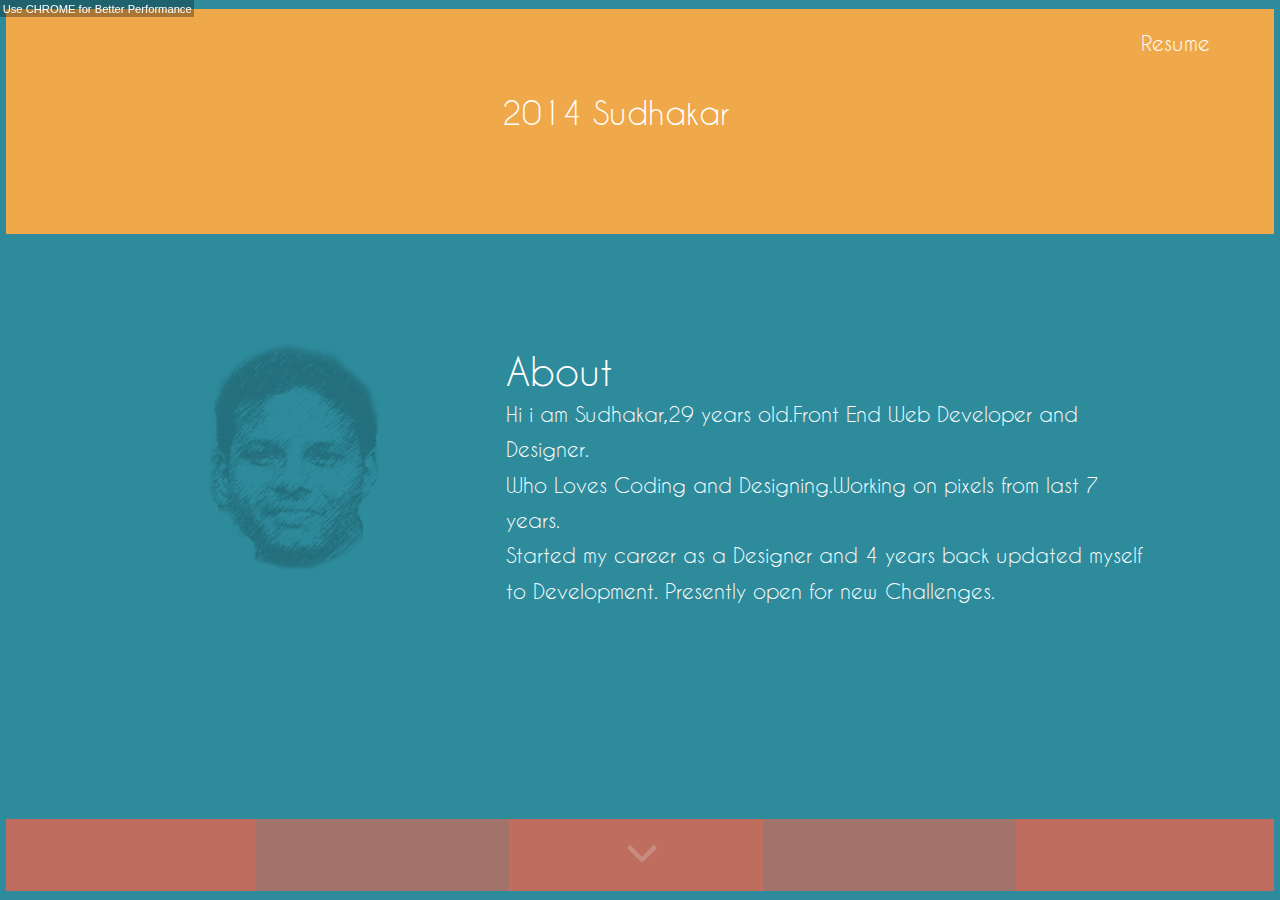
==== index.html @ eedc4e1b "personal site" ====
<!DOCTYPE HTML>
<html lang="en-US">
<head>
	<meta name="keywords" content="Sudhakar Hyderabad Front End Developer | Designer,Narasimha Sudhakar web developer,UI Designer,design,web, branding, corporate design, print">
	<meta name="viewport" content="width=device-width, initial-scale=1.0">
	<title>Sudhakar | Front End Developer | Designer</title>
	<link rel="shortcut icon" href="images/favicon.ico">
	<link rel="stylesheet" href="css/style.css" />
<!--[if lt IE 8]><link rel="stylesheet" href="css/ie-8.css" /> <![endif]-->
<!--[if IE 8]><link rel="stylesheet" href="css/ie-8.css" /> <![endif]-->

	<style type="text/css">
		
		
	</style>
</head>
<body>
	<div class="brw-msg"><p>Use CHROME for Better Performance</p></div>
	<div class="ie-msg"><p>Please kill ie-8 and less than that...</p></div>
	<div id="main" class="main">
		<header class="header" id="header">
				<div class="center-wrapper">
					
					 
					 <div class="header-main">
						<h1 class="slide-out"> 2014 Sudhakar 
							
						</h1>
						<h1 class="slide-in">
						narasimhaSudhakar.s@gmail.com <h1>
						
						<h3 class="phone">
						91+ 7799633265
					</h3>
					 </div>	
					<p><a href="images/sudhakar_resume.pdf" target="_blank">Resume</a></p>
				</div>
				<!-- center-wrapper -->
		</header> 
		<!--header-->
		
		
		<header class="header-r">
					<div class="center-wrapper">
						<h1 class="mail-r">
							 narasimhaSudhakar.s@gmail.com
						</h1>
						<h3 class="phone-r">
							91+ 7799633265
						</h3>
						
					</div>
					<p><a href="images/sudhakar_resume.pdf"target="_blank">resume</a></p>
		</header>
		<!-- header for responsive -->
		<div class="home-btn"></div>
		
		<section class="about" id="about">
				<img src="images/photo.png" alt="" class="photo" />
				<h2>About</h2>
				<div class="about-details " id="about-details">
					<p>Hi i am Sudhakar,29 years old.Front End Web Developer and Designer.</p>
					<p>Who Loves Coding and Designing.Working on pixels from last 7 years.</p>
					<p>Started my career as a Designer and 4 years back updated myself to Development. Presently open for new Challenges.</p>
				</div>
				<!-- about-details -->
				
		</section>
		<!-- about -->
		
		<section class="about-r">
				<img src="images/photo.png" alt="" class="photo-r" />
				<h2>About</h2>
				<div class="about-details-r">
					<p>Hi i am Sudhakar,29 years old.Front End Web Developer and Designer.
						Who Loves Coding and Designing.Working on pixels from last 7 years.</p>
					<p>Started my career as a Designer and 4 years back updated myself to Development. Presently open for new Challenges.</p>
				</div>
				<!-- about-details for responsive-->
				
		</section>
		<!-- about for responsive-->
		
		<section id="works-gallery" class="works-gallery">
			<div class="arrow" id="arrow">
				<img src="images/down-arrow.png" alt="" />
			</div>
			
			<nav class="nav" id="nav">
				<a href="project-1" class="projects" id="project-1">
					<div class="project-details-1 project-details">
						<h3 class="project-title">Darsh Entertainment</h3>
						<h3 class="project-line"></h3>
						<h3 class="project-year">2010</h3>
						<div class="project-icon"><img src="images/Darsh_logo.png" alt="" width="120px" height="120px"/></div>
					</div>
					
					<div class="project-content-1 contents">
						<div class="wrapper">
							<h2>About</h2>
							<p>Darsh Entertainment has been in the field of entertainment from the year 2008.Experts in the field of Conference management,
							Entertainment shows,Corporate Events,Weddings etc.</p>
							<p>Single page site with parallax and with some colour full graphics and interesting theme. 
							Entire site was developed according to there requirement.i played a key role  in designing and development of this entire site </p>
							
							<div class="img-1"></div>
							<h2>Technology</h2>
							<p>We worked with Photoshop,html,css,jquery for this project,and mainly focused on multi-browser compatibility and this site will
							work good even in ie7.our group worked very closely with the client for the development of this site.
							</p>
							
							<div class="img-2"></div>
							<h2>Credits</h2>
							<p>Designed and Developed by the MediaLive Team.</p>
							<p>One of the early projects of our company.</p>
							<p>Link : http://hyderabadeventmanagement.com/</p>
							<div class="img-3"></div>
							
							<div class="nav-arrows">
								<img src="images/icon.png" alt="" class="right" />
								<img src="images/icon_l.png" alt="" class="left" />
							</div>
							<!-- nav-arrows -->
						</div>
						<!--  wrapper-->
					</div>
					<!--project-content-1  -->
				</a>
				
				<a href="project-2" class="projects" id="project-2">
					<div class="project-details-2 project-details">
						<h3 class="project-title">MediaLive Casino</h3>
						<h3 class="project-line"></h3>
						<h3 class="project-year">2010</h3>
						<div class="project-icon"><img src="images/medialive_logo.png" alt="" width="120px" height="120px"/></div>
					</div>
					
					<div class="project-content-2 contents">
						<div class="wrapper">
							<h2>About</h2>
							<p>Medialive is my old company in bangalore which got closed recently.medialive is a online casino gaming company.what ever we 
							worked is still running nicely in italy.</p>
							<p>This is Medialive's official website,which is a italy based company.</p>
							<div class="img-1"></div>
							
							<h2>Technology</h2>
							<p>Here in this project i worked on html,css,jquery and on photoshop too.mainly focused on loading time and browser issues.
							</p>
							<div class="img-2"></div>
							
							<h2>Credits</h2>
							<p>Designed and Developed by the MediaLive Team.</p>
							<p>One of the early projects of our company.</p>
							<p>Link : http://medialivecasino.com/</p>
							<div class="img-3"></div>
							
							<div class="nav-arrows">
								<img src="images/icon.png" alt="" class="right" />
								<img src="images/icon_l.png" alt="" class="left" />
								
							</div>
							<!-- nav-arrows -->
						</div>
						<!--  wrapper-->
					</div>
					<!--project-content-2  -->
				</a>
				
				<a href="project-3" class="projects" id="project-3">
					<div class="project-details-3 project-details">
						<h3 class="project-title">Bestonlinecasinos</h3>
						<h3 class="project-line"></h3>
						<h3 class="project-year">2011</h3>
						<div class="project-icon"><img src="images/casino.png" alt="" width="120px" height="120px"/></div>
					</div>
					
					<div class="project-content-3 contents">
						<div class="wrapper">
							<h2>About</h2>
							<p>Best online casinos is a site for online casino players which was a casino games based site.one of the biggest project for Medialive.
							This client needs his website to update very frequently.</p>
							<div class="img-1"></div>
							
							<h2>Technology</h2>
							<p>In this project i worked on html,css,jquery and on photoshop too.mainly focused on loading time, browser issues,and on responsive design too.
							</p>
							<div class="img-2"></div>
							
							<h2>Credits</h2>
							<p>Designed and Developed by the Medialive.</p>
							<p>One of the early projects of Medialive.</p>
							<p>Link : http://bestonlinecasinos.com/</p>
							<div class="img-3"></div>
							<div class="nav-arrows">
								<img src="images/icon.png" alt="" class="right" />
								<img src="images/icon_l.png" alt="" class="left" />
								
							</div>
							<!-- nav-arrows -->
						</div>
						<!--  wrapper-->
					</div>
					<!--project-content-3  -->
				</a>
				
				<a href="project-4" class="projects" id="project-4">
					<div class="project-details-4 project-details">
						<h3 class="project-title">3d-Elements</h3>
						<h3 class="project-line"></h3>
						<h3 class="project-year">2012</h3>
						<div class="project-icon"><img src="images/3d-elements_logo.png" alt="" width="120px" height="120px"/></div>
					</div>
					
					<div class="project-content-4 contents">
						<div class="wrapper">
							<h2>About</h2>
							<p>3D-ELEMENTS is my present company which is web-multimedia based company located in Hyderabad and Vijayawada.its a startup company with
							minimum number of employees.i am one of the senior in the company.company services involved 2d,3d games and audio video editing too.</p>
							<p>Presently i am working with this company.which provides wide range of web-multimedia solutions includes 2d,3d animations,  
							game development and audio-video editing too</p>
							<div class="img-1"></div>
							
							<h2>Technology</h2>
							<p>This project was completely done by me which includes photoshop work too.and its a responsive design.and with some nice logics.
							technologies used in this project are Photoshop, HTML, CSS, /Javascript, Jquery, Dreamweaver.
							</p>
							<div class="img-2"></div>
							
							<h2>Credits</h2>
							<p>Designed and Developed by the 3DELEMENTS.</p>
							<p>One of the early projects of 3DELEMENTS.</p>
							<p>Link : http://3d-elements.in/</p>
							<div class="img-3"></div>
							
							<div class="nav-arrows">
								<img src="images/icon.png" alt="" class="right" />
								<img src="images/icon_l.png" alt="" class="left" />
								
							</div>
							<!-- nav-arrows -->
						</div>
						<!--  wrapper-->
					</div>
					<!--project-content-4  -->
				</a>
				
				<a href="project-5" class="projects" id="project-5">
					<div class="project-details-5 project-details">
						<h3 class="project-title">Penshell Desgin</h3>
						<h3 class="project-line"></h3>
						<h3 class="project-year">2013</h3>
						<div class="project-icon"><img src="images/penshell-design_logo.png" alt="" width="120px" height="120px"/></div>
					</div>
					
					<div class="project-content-5 contents">
						<div class="wrapper">
								<h2>About</h2>
							
							<p>Penshell Design is a Architecture company which is located in Hyderabad.there services includes interior designing,architecture designing etc.</p>
							<div class="img-1"></div>
							
							<h2>Technology</h2>
							<p>We worked with Photoshop,HTML,CSS,Javascript,jquery for this project,and mainly focused on multi-browser compatibility and this site will
							work good even in ie7.our group worked very closely with the client at the development of this site.
							</p>
							<div class="img-2"></div>
							
							<h2>Credits</h2>
							<p>Designed and Developed by the 3DELEMENTS Team.</p>
							<p>One of the early projects of our company.</p>
							<p>Link : http://penshelldesign.com/</p>
							<div class="img-3"></div>
							
							<div class="nav-arrows">
								<img src="images/icon.png" alt="" class="right" />
								<img src="images/icon_l.png" alt="" class="left" />
							</div>
							<!-- nav-arrows -->
						</div>
						<!--  wrapper-->
					</div>
					<!--project-content-5  -->
				</a>
			</nav>
			
		</section>
		<!-- section -->
		
		<div class="mobile-menu" /><!-- main -->
	
	
</body>


<script type="text/javascript" src= "js/jquery.js"></script>
<script type="text/javascript" src="js/easing.js"></script>
<script type="text/javascript" src="js/script.js"></script>	
</html>
---- css/style.css ----
@font-face{font-family:sudhakar;src: url(../fonts/Caviar-Dreams/CaviarDreams.ttf);}
		body{background:#2d8b9c;color:#fff;overflow:scroll}
		*,body{margin:0px;padding:0px;font-family:sudhakar;font-weight:400}
		.ie-msg{display:none}
		.brw-msg{background:rgba(0,0,0,.3);position:fixed;top:0%;left:0%;z-index:300;padding:.21%}
		.brw-msg p{color:#fff;font-size:.7em;font-family:arial}
		.header-r,.about-r{display:none}
		#main{margin:.7% auto;width:99%;}
		#header{background:#efa94b;color:#fff;position:absolute;width:99%}
		.clearfix{clear:both;display: block;}
		#contact{display:inline-block;position:absolute;width:99%;background:#90C5BB;z-index:-2;height:40px;padding:30px 0px;text-align:center}
		#contact p{font-size:20px}
		#about{margin-top:2%;position:absolute;top:32%;left:39.5%;z-index:0;width:50%}
		#about h2{display:inline;font-size:2.4em;position:relative;top:.9em}
		#about p{font-size:1.3em;line-height:1.7em}
		#about .about-details{margin-top:6%}
		.photo{left:-47%;position:absolute;top:10%;}
		#works-gallery {position: absolute;top: 0px;width:99%;margin:0 auto;z-index:1;height:8%;display:inline-block;cursor:pointer;background:#B9D2CF}
		.works-gallery nav a {display:block;height:100%;overflow:hidden;position:absolute;width:20.5%;z-index:4;}nav{text-align:center;width:100%}
		nav a.projects{display: inline-block;margin-left: -4px;width: 20.50%;color:#f3f3f3;text-decoration:none}
		nav a#project-1{background:#be6d5f;left:0%}
		nav a#project-2{background:#a1736b;left:20%}
		nav a#project-3{background:#be6d5f;left:40%}
		nav a#project-4{background:#a1736b;left:60%}
		nav a#project-5{background:#be6d5f;;left:80%}
		.arrow{display:inline-block;position:absolute;top:23%;z-index:100;left:49%;opacity:.2}
		.project-title{font-size:24px;margin:130px 0 10px}
		.project-line {background: none repeat scroll 0 0 #FFFFFF;height:1px;margin-left:14%;width:70%;}
		.project-year{margin:10px 0}
		#header{height:25%}
		#header h1{position:absolute;text-align:center;left:39.1%;top:38%}
		#header .slide-in {left: 35%;display:none}
		#header h2{display:none}
		#header .mail{left:33.1%}
		#header p{position:absolute;top:10%;right:5%}
		#header p a{color:#fff;text-decoration:none;font-size:1.3em}
		.year{position:absolute;left:-60%}
		.mail{display:none}
		.phone{display:none;position:absolute;top:65%;left:43.5%;font-size:1.4em}
		.home-btn{display:none;cursor:pointer;width:25px;height:25px;background:url(../images/home.png)no-repeat;position:fixed;top:2%;right:5.5%;z-index:200}
		.contents{display:inline-block;width:70%;margin:2.2em auto}
		.contents .wrapper .img-1,.contents .wrapper .img-2,.contents .wrapper .img-3{width:100%;background-attachment:fixed;background-repeat:no-repeat;
							background-position:49.2%;display:inline-block;margin:30px 0;}
		.contents .wrapper .img-1{background-position:49.3% 0%}
		.contents .wrapper .img-2{background-position:49.3% 50%}			
		.contents .wrapper .img-3{background-position:49.3% 100%}		
		.contents .wrapper h2{font-size:2.4em;margin:.2 0px}
		.contents .wrapper p{font-size:1.2em;margin:1em 10px;text-align:left}
		.contents .wrapper .nav-arrows{display:none}
		.contents .wrapper .right{position:fixed;left:95%;top:52%;z-index:100;opacity:.2}
		.contents .wrapper .left{position:fixed;left:3%;top:52%;z-index:100;opacity:.2}
		.contents h2{margin-left:1em}
		.mobile-menu{display:none}
		
		/*mobile styles*/
		@media only screen and (max-width:1024px){
			body{width:100%;margin:0 auto;text-align:center}
			.brw-msg {display:none}
			#works-gallery,.year,.name,.mail,.phone,.header,.about{display:none !important}
			{display:none}
			a{text-decoration:none;color:#fff;}
			
			.header-r{display:block;background:#EFA94B;width:100%;padding:1em 0 0;}
			.header-r .mail-r{font-size:1.1em}
			.header-r .phone-r{font-size:.8em;margin:.1em 0 0;}
			.header-r p{font-size:.8em;text-align:right;padding-bottom:2px;margin-right:.5em;letter-spacing:.1em;text-transform:capitalize}
			
			.about-r{display:block;padding:1em}
			.about-r .photo-r{width:30%;margin:1em 0 -1em;}
			.about-r h2{margin:1em 0 0.2em;font-size:2em}
			.about-details-r > p {font-size: 1.1em;margin: 0.2em;text-align: left;line-height:1.4em}
			
			.mobile-menu {display:block;width:100%;margin:.5em 0 0;}
			.mobile-menu > h2{margin:2em 0 0;cursor:pointer;padding:.5em 0;background:#333;border-radius:11em 11em 0 0}
			.mobile-menu ul li{;border-bottom:1px solid #333;list-style:none;background:#BE6D5F;padding:.8em;cursor:pointer}
			
			
			div.projects-r{background:#0b404a;line-height:1.3em}
			.projects-r h2{font-size:1em;background:#00ABCE;padding:.2em;margin:.3em 0 }
			.projects-r h2:first-child{margin-top:0}
			.projects-r p{margin:.5em 0 0;font-size:0.9em;padding-bottom:.3em}
			.projects-r p:last-child{padding-bottom:.1em}
			.projects-r .img-1{background:url(../images/Darsh-page-1_m.png) no-repeat ;width:90%;height:200px;display:block;margin:1em auto}
			.projects-r .img-2{background:url(../images/Darsh-page-1_m.png) no-repeat 0 -210px;width:90%;height:200px;display:block;margin:1em auto}
			.projects-r .img-3{background:url(../images/Darsh-page-1_m.png) no-repeat 0 -410px;width:90%;height:200px;display:block;margin:1em auto 0;padding-bottom:1em}
			
			.project-2-r .img-1{background:url(../images/media-page-1_m.png) no-repeat ;width:90%;height:200px;display:block;margin:1em auto}
			.project-2-r .img-2{background:url(../images/media-page-1_m.png) no-repeat 0 -210px;width:90%;height:200px;display:block;margin:1em auto}
			.project-2-r .img-3{background:url(../images/media-page-1_m.png) no-repeat 0 -310px;width:90%;height:200px;display:block;margin:1em auto 0;}
			
			.project-3-r .img-1{background:url(../images/best-page-1_m.png) no-repeat ;width:90%;height:200px;display:block;margin:1em auto}
			.project-3-r .img-2{background:url(../images/best-page-1_m.png) no-repeat 0 -210px;width:90%;height:200px;display:block;margin:1em auto}
			.project-3-r .img-3{background:url(../images/best-page-1_m.png) no-repeat 0 -410px;width:90%;height:200px;display:block;margin:1em auto 0;padding-bottom:1em}
			
			.project-4-r .img-1{background:url(../images/3d-page-1_m.png) no-repeat ;width:90%;height:200px;display:block;margin:1em auto}
			.project-4-r .img-2{background:url(../images/3d-page-1_m.png) no-repeat 0 -210px;width:90%;height:200px;display:block;margin:1em auto}
			.project-4-r .img-3{background:url(../images/3d-page-1_m.png) no-repeat 0 -350px;width:90%;height:200px;display:block;margin:1em auto 0;padding-bottom:2em}
			
			.project-5-r .img-1{background:url(../images/pen-page-1_m.png) no-repeat ;width:90%;height:200px;display:block;margin:1em auto}
			.project-5-r .img-2{background:url(../images/pen-page-1_m.png) no-repeat 0 -210px;width:90%;height:200px;display:block;margin:1em auto}
			.project-5-r .img-3{background:url(../images/pen-page-1_m.png) no-repeat 0 -410px;width:90%;height:200px;display:block;margin:1em auto 0;padding-bottom:3em}
			
			
		}
		/*mobile portrait*/
		@media only screen and (min-width:320px) and (max-width:400px){
			.projects-r .img-1{background-position:-90px 0px;width:100%}
			.projects-r .img-2{background-position:-90px -210px;width:100%}
			.projects-r .img-3{background-position:-90px -410px;width:100%}
		}		
		/*tablet styles*/
		@media only screen and (min-width:768px) and (max-width:1024px){
			.header-r{padding:2em 0 .51em;}
			.header-r .mail-r{margin-bottom:.2em;font-size:1.6em}
			.header-r .phone-r{font-size:1.2em;}
			.header-r p{font-size:1em;margin-right:1.5em}
			
			.about-r .photo-r{width:20%}
			.about-r .about-details-r{margin-left:10%;}
			.about-r h2{margin:1em 0 0.8em}
			
			.mobile-menu{margin-top:5em}
			
			.projects-r .img-1{background:url("../images/Darsh-page-1.png") no-repeat scroll 0 0 rgba(0, 0, 0, 0);height:400px;width:94%}
			.projects-r .img-2{background:url("../images/Darsh-page-1.png") no-repeat scroll 0 -400px rgba(0, 0, 0, 0);height:400px;width:94%}
			.projects-r .img-3{background:url("../images/Darsh-page-1.png") no-repeat scroll 0 -850px rgba(0, 0, 0, 0);height:400px;width:94%;padding-bottom:8em}
			
			.project-2-r .img-1{background:url("../images/media-page-1.png") no-repeat scroll 0 0 rgba(0, 0, 0, 0);height:400px;width:94%}
			.project-2-r .img-2{background:url("../images/media-page-1.png") no-repeat scroll 0 -400px rgba(0, 0, 0, 0);height:400px;width:94%}
			.project-2-r .img-3{background:url("../images/media-page-1.png") no-repeat scroll 0 -850px rgba(0, 0, 0, 0);height:400px;width:94%;}
			
			.project-3-r .img-1{background:url("../images/best-page-1.png") no-repeat scroll 0 0 rgba(0, 0, 0, 0);height:400px;width:94%}
			.project-3-r .img-2{background:url("../images/best-page-1.png") no-repeat scroll 0 -400px rgba(0, 0, 0, 0);height:400px;width:94%}
			.project-3-r .img-3{background:url("../images/best-page-1.png") no-repeat scroll 0 -850px rgba(0, 0, 0, 0);height:400px;width:94%;padding-bottom:8em}
			
			.project-4-r .img-1{background:url("../images/3d-page-1.png") no-repeat scroll 0 0 rgba(0, 0, 0, 0);height:400px;width:94%}
			.project-4-r .img-2{background:url("../images/3d-page-1.png") no-repeat scroll 0 -400px rgba(0, 0, 0, 0);height:400px;width:94%}
			.project-4-r .img-3{background:url("../images/3d-page-1.png") no-repeat scroll 0 -850px rgba(0, 0, 0, 0);height:400px;width:94%;padding-bottom:8em}
			
			.project-5-r .img-1{background:url("../images/pen-page-1.png") no-repeat scroll 0 0 rgba(0, 0, 0, 0);height:400px;width:94%}
			.project-5-r .img-2{background:url("../images/pen-page-1.png") no-repeat scroll 0 -400px rgba(0, 0, 0, 0);height:400px;width:94%}
			.project-5-r .img-3{background:url("../images/pen-page-1.png") no-repeat scroll 0 -850px rgba(0, 0, 0, 0);height:400px;width:94%;padding-bottom:8em}
		}
		
		
		/*mobile styles*/
	/* 	@media screen and (min-width: 0px) and (max-width: 480px) { 
				#main{width:80%;margin:0 auto;display:inline-block} 
				#header{height:15%;}
				#header h1{display:none}
				#header  .mail{left:17% !important;display:block !important;top:45% !important;font-size:1.3em}
				#header  .phone{font-size:.9em;left:35%;display:block !important;top:25%}
				#header p{font-size:.8em}
				#about{top:8.5%;left:0%;margin-top:11em;padding:10px 20px;width:90%;font-size:100%}
				#about .photo{width:5em;height:7em;left:36%;top:-6.5em}
				#about h2{display:none}	
				#about p{font-size:1.3em;line-height:1.5em;text-align:center}	
				
				#works-gallery{height:auto !important;left:auto;top:540px !important;width:100%} 
				.projects{left:0 !important;display:block;width:100% !important ;position:relative !important;padding:1em 0;top:0 !important;
								margin:-3px !important;border:1px solid #000 !important}	
				.project-details h3{display:block;margin:0;font-size:1.4em}
				.arrow,h3.project-line,.project-icon,.nav-arrows{display:none;}		
				.project-details{margin-top:1em}	
				
				.contents .wrapper h2{font-size:1.5em;margin-left:0}
				.contents {width:90%;margin:1.2em auto}
								
				.project-content-1 .img-1,.project-content-1 .img-2,.project-content-1 .img-3{
				background:url("../images/darsh-page-1_m.png") !important;height:10em !important;}
				.project-content-1 .img-2{background-position:0 50% !important}
				.project-content-1 .img-3{background-position:0 100% !important}
				
				.project-content-2 .img-1,.project-content-2 .img-2,.project-content-2 .img-3{
				background:url("../images/media-page-1_m.png") !important;height:10em !important;}
				.project-content-2 .img-2{background-position:0 50% !important}
				.project-content-2 .img-3{background-position:0 100% !important}
				
				.project-content-3 .img-1,.project-content-3 .img-2,.project-content-3 .img-3{
				background:url("../images/best-page-1_m.png") !important;height:10em !important;}
				.project-content-3 .img-2{background-position:0 50% !important}
				.project-content-3 .img-3{background-position:0 100% !important}
				
				.project-content-4 .img-1,.project-content-4 .img-2,.project-content-4 .img-3{
				background:url("../images/3d-page-1_m.png") !important;height:10em !important;}
				.project-content-4 .img-2{background-position:0 50% !important}
				.project-content-4 .img-3{background-position:0 100% !important}
				
				.project-content-5 .img-1,.project-content-5 .img-2,.project-content-5 .img-3{
				background:url("../images/pen-page-1_m.png") !important;height:10em !important;}
				.project-content-5 .img-2{background-position:0 50% !important}
				.project-content-5 .img-3{background-position:0 100% !important}
		}
		 */
		/*tablet styles*/
		/* @media screen and (min-width:481px) and (max-width:768px) { 
		 #main{width:80%}
		#header{height:20%}
		#header h1{top:1.1em;}
		#header .mail{left:27.3% !important}
		#header .phone{top:3em}
		
		#about{padding:0;margin:0;left:33%;text-align:center;width:65%;}
		#about h2{top:0em}
		#about img{left:-13.4em}
		
		}
		
		@media screen and (min-width:768px)`and (max-wdith:1024px){
			#header .mail{left:31% !important}
		} */
---- css/ie-8.css ----
body{background:brown;font-size:10px}
p{font-size:60px}
#main{display:none}
.ie-msg{display:block}
---- css/ie-8.css ----
body{background:brown;font-size:10px}
p{font-size:60px}
#main{display:none}
.ie-msg{display:block}
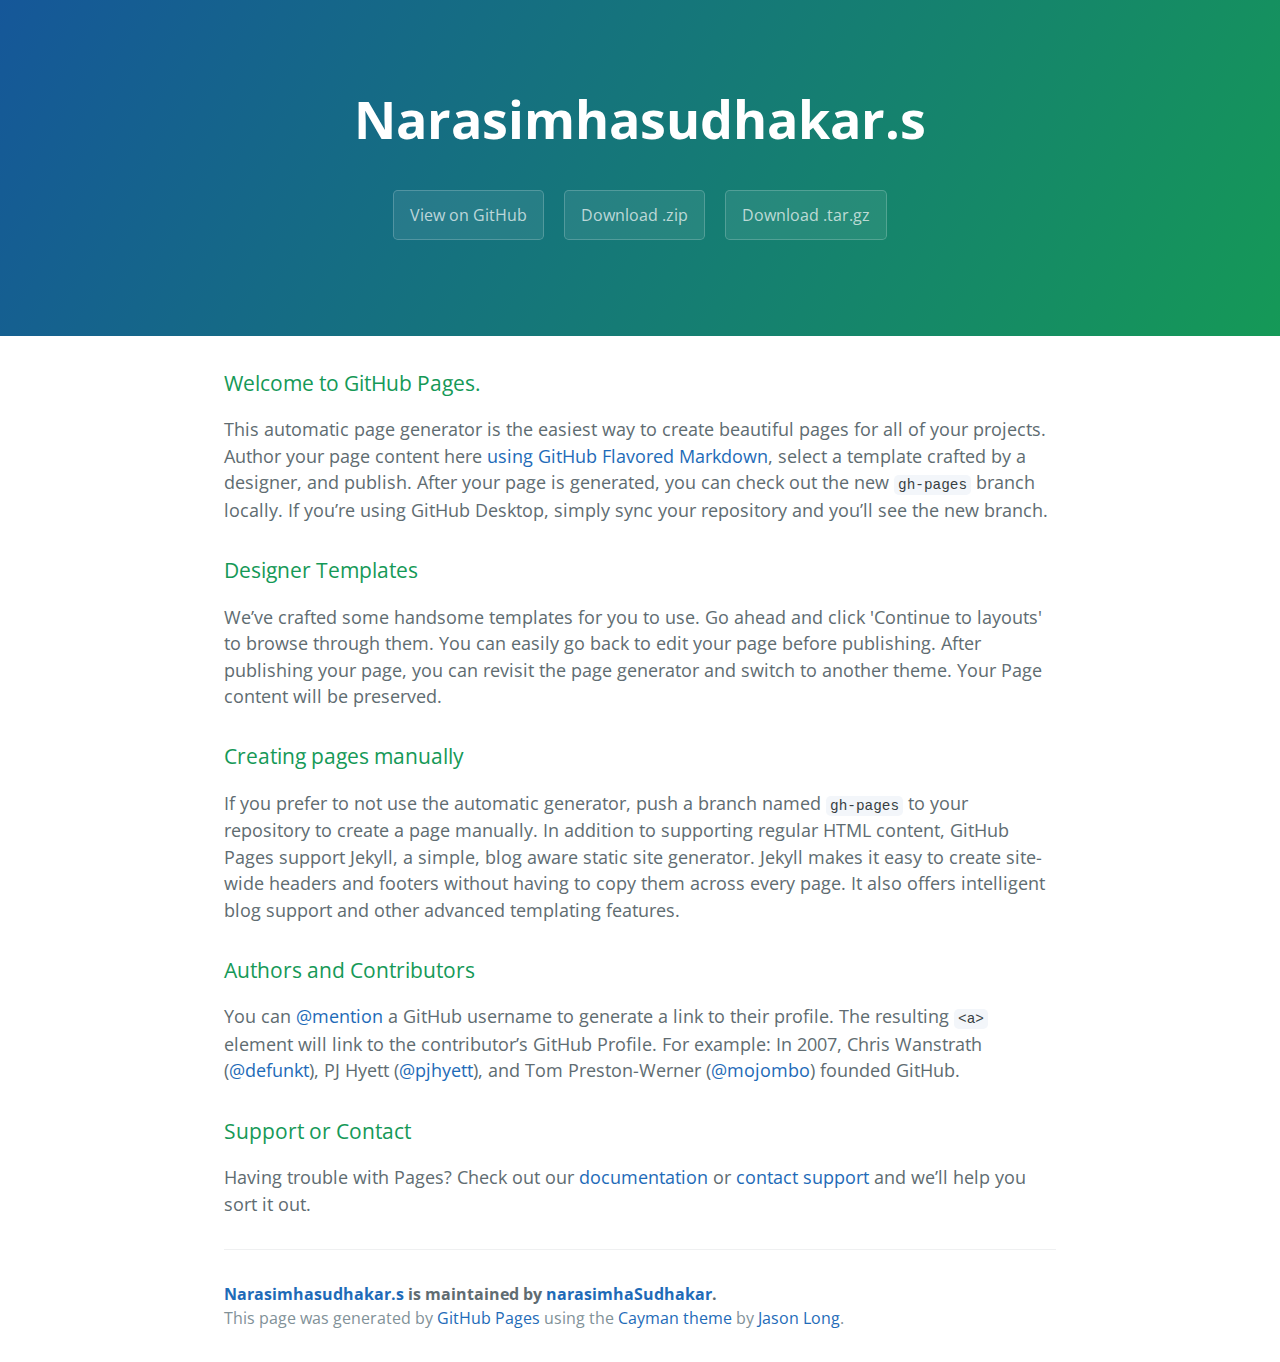
==== commit 08189090: "Create gh-pages branch via GitHub" ====
--- a/index.html
+++ b/index.html
@@ -1,298 +1,57 @@
-<!DOCTYPE HTML>
-<html lang="en-US">
-<head>
-	<meta name="keywords" content="Sudhakar Hyderabad Front End Developer | Designer,Narasimha Sudhakar web developer,UI Designer,design,web, branding, corporate design, print">
-	<meta name="viewport" content="width=device-width, initial-scale=1.0">
-	<title>Sudhakar | Front End Developer | Designer</title>
-	<link rel="shortcut icon" href="images/favicon.ico">
-	<link rel="stylesheet" href="css/style.css" />
-<!--[if lt IE 8]><link rel="stylesheet" href="css/ie-8.css" /> <![endif]-->
-<!--[if IE 8]><link rel="stylesheet" href="css/ie-8.css" /> <![endif]-->
+<!DOCTYPE html>
+<html lang="en-us">
+  <head>
+    <meta charset="UTF-8">
+    <title>Narasimhasudhakar.s by narasimhaSudhakar</title>
+    <meta name="viewport" content="width=device-width, initial-scale=1">
+    <link rel="stylesheet" type="text/css" href="stylesheets/normalize.css" media="screen">
+    <link href='https://fonts.googleapis.com/css?family=Open+Sans:400,700' rel='stylesheet' type='text/css'>
+    <link rel="stylesheet" type="text/css" href="stylesheets/stylesheet.css" media="screen">
+    <link rel="stylesheet" type="text/css" href="stylesheets/github-light.css" media="screen">
+  </head>
+  <body>
+    <section class="page-header">
+      <h1 class="project-name">Narasimhasudhakar.s</h1>
+      <h2 class="project-tagline"></h2>
+      <a href="https://github.com/narasimhaSudhakar/narasimhasudhakar.s" class="btn">View on GitHub</a>
+      <a href="https://github.com/narasimhaSudhakar/narasimhasudhakar.s/zipball/master" class="btn">Download .zip</a>
+      <a href="https://github.com/narasimhaSudhakar/narasimhasudhakar.s/tarball/master" class="btn">Download .tar.gz</a>
+    </section>
 
-	<style type="text/css">
-		
-		
-	</style>
-</head>
-<body>
-	<div class="brw-msg"><p>Use CHROME for Better Performance</p></div>
-	<div class="ie-msg"><p>Please kill ie-8 and less than that...</p></div>
-	<div id="main" class="main">
-		<header class="header" id="header">
-				<div class="center-wrapper">
-					
-					 
-					 <div class="header-main">
-						<h1 class="slide-out"> 2014 Sudhakar 
-							
-						</h1>
-						<h1 class="slide-in">
-						narasimhaSudhakar.s@gmail.com <h1>
-						
-						<h3 class="phone">
-						91+ 7799633265
-					</h3>
-					 </div>	
-					<p><a href="images/sudhakar_resume.pdf" target="_blank">Resume</a></p>
-				</div>
-				<!-- center-wrapper -->
-		</header> 
-		<!--header-->
-		
-		
-		<header class="header-r">
-					<div class="center-wrapper">
-						<h1 class="mail-r">
-							 narasimhaSudhakar.s@gmail.com
-						</h1>
-						<h3 class="phone-r">
-							91+ 7799633265
-						</h3>
-						
-					</div>
-					<p><a href="images/sudhakar_resume.pdf"target="_blank">resume</a></p>
-		</header>
-		<!-- header for responsive -->
-		<div class="home-btn"></div>
-		
-		<section class="about" id="about">
-				<img src="images/photo.png" alt="" class="photo" />
-				<h2>About</h2>
-				<div class="about-details " id="about-details">
-					<p>Hi i am Sudhakar,29 years old.Front End Web Developer and Designer.</p>
-					<p>Who Loves Coding and Designing.Working on pixels from last 7 years.</p>
-					<p>Started my career as a Designer and 4 years back updated myself to Development. Presently open for new Challenges.</p>
-				</div>
-				<!-- about-details -->
-				
-		</section>
-		<!-- about -->
-		
-		<section class="about-r">
-				<img src="images/photo.png" alt="" class="photo-r" />
-				<h2>About</h2>
-				<div class="about-details-r">
-					<p>Hi i am Sudhakar,29 years old.Front End Web Developer and Designer.
-						Who Loves Coding and Designing.Working on pixels from last 7 years.</p>
-					<p>Started my career as a Designer and 4 years back updated myself to Development. Presently open for new Challenges.</p>
-				</div>
-				<!-- about-details for responsive-->
-				
-		</section>
-		<!-- about for responsive-->
-		
-		<section id="works-gallery" class="works-gallery">
-			<div class="arrow" id="arrow">
-				<img src="images/down-arrow.png" alt="" />
-			</div>
-			
-			<nav class="nav" id="nav">
-				<a href="project-1" class="projects" id="project-1">
-					<div class="project-details-1 project-details">
-						<h3 class="project-title">Darsh Entertainment</h3>
-						<h3 class="project-line"></h3>
-						<h3 class="project-year">2010</h3>
-						<div class="project-icon"><img src="images/Darsh_logo.png" alt="" width="120px" height="120px"/></div>
-					</div>
-					
-					<div class="project-content-1 contents">
-						<div class="wrapper">
-							<h2>About</h2>
-							<p>Darsh Entertainment has been in the field of entertainment from the year 2008.Experts in the field of Conference management,
-							Entertainment shows,Corporate Events,Weddings etc.</p>
-							<p>Single page site with parallax and with some colour full graphics and interesting theme. 
-							Entire site was developed according to there requirement.i played a key role  in designing and development of this entire site </p>
-							
-							<div class="img-1"></div>
-							<h2>Technology</h2>
-							<p>We worked with Photoshop,html,css,jquery for this project,and mainly focused on multi-browser compatibility and this site will
-							work good even in ie7.our group worked very closely with the client for the development of this site.
-							</p>
-							
-							<div class="img-2"></div>
-							<h2>Credits</h2>
-							<p>Designed and Developed by the MediaLive Team.</p>
-							<p>One of the early projects of our company.</p>
-							<p>Link : http://hyderabadeventmanagement.com/</p>
-							<div class="img-3"></div>
-							
-							<div class="nav-arrows">
-								<img src="images/icon.png" alt="" class="right" />
-								<img src="images/icon_l.png" alt="" class="left" />
-							</div>
-							<!-- nav-arrows -->
-						</div>
-						<!--  wrapper-->
-					</div>
-					<!--project-content-1  -->
-				</a>
-				
-				<a href="project-2" class="projects" id="project-2">
-					<div class="project-details-2 project-details">
-						<h3 class="project-title">MediaLive Casino</h3>
-						<h3 class="project-line"></h3>
-						<h3 class="project-year">2010</h3>
-						<div class="project-icon"><img src="images/medialive_logo.png" alt="" width="120px" height="120px"/></div>
-					</div>
-					
-					<div class="project-content-2 contents">
-						<div class="wrapper">
-							<h2>About</h2>
-							<p>Medialive is my old company in bangalore which got closed recently.medialive is a online casino gaming company.what ever we 
-							worked is still running nicely in italy.</p>
-							<p>This is Medialive's official website,which is a italy based company.</p>
-							<div class="img-1"></div>
-							
-							<h2>Technology</h2>
-							<p>Here in this project i worked on html,css,jquery and on photoshop too.mainly focused on loading time and browser issues.
-							</p>
-							<div class="img-2"></div>
-							
-							<h2>Credits</h2>
-							<p>Designed and Developed by the MediaLive Team.</p>
-							<p>One of the early projects of our company.</p>
-							<p>Link : http://medialivecasino.com/</p>
-							<div class="img-3"></div>
-							
-							<div class="nav-arrows">
-								<img src="images/icon.png" alt="" class="right" />
-								<img src="images/icon_l.png" alt="" class="left" />
-								
-							</div>
-							<!-- nav-arrows -->
-						</div>
-						<!--  wrapper-->
-					</div>
-					<!--project-content-2  -->
-				</a>
-				
-				<a href="project-3" class="projects" id="project-3">
-					<div class="project-details-3 project-details">
-						<h3 class="project-title">Bestonlinecasinos</h3>
-						<h3 class="project-line"></h3>
-						<h3 class="project-year">2011</h3>
-						<div class="project-icon"><img src="images/casino.png" alt="" width="120px" height="120px"/></div>
-					</div>
-					
-					<div class="project-content-3 contents">
-						<div class="wrapper">
-							<h2>About</h2>
-							<p>Best online casinos is a site for online casino players which was a casino games based site.one of the biggest project for Medialive.
-							This client needs his website to update very frequently.</p>
-							<div class="img-1"></div>
-							
-							<h2>Technology</h2>
-							<p>In this project i worked on html,css,jquery and on photoshop too.mainly focused on loading time, browser issues,and on responsive design too.
-							</p>
-							<div class="img-2"></div>
-							
-							<h2>Credits</h2>
-							<p>Designed and Developed by the Medialive.</p>
-							<p>One of the early projects of Medialive.</p>
-							<p>Link : http://bestonlinecasinos.com/</p>
-							<div class="img-3"></div>
-							<div class="nav-arrows">
-								<img src="images/icon.png" alt="" class="right" />
-								<img src="images/icon_l.png" alt="" class="left" />
-								
-							</div>
-							<!-- nav-arrows -->
-						</div>
-						<!--  wrapper-->
-					</div>
-					<!--project-content-3  -->
-				</a>
-				
-				<a href="project-4" class="projects" id="project-4">
-					<div class="project-details-4 project-details">
-						<h3 class="project-title">3d-Elements</h3>
-						<h3 class="project-line"></h3>
-						<h3 class="project-year">2012</h3>
-						<div class="project-icon"><img src="images/3d-elements_logo.png" alt="" width="120px" height="120px"/></div>
-					</div>
-					
-					<div class="project-content-4 contents">
-						<div class="wrapper">
-							<h2>About</h2>
-							<p>3D-ELEMENTS is my present company which is web-multimedia based company located in Hyderabad and Vijayawada.its a startup company with
-							minimum number of employees.i am one of the senior in the company.company services involved 2d,3d games and audio video editing too.</p>
-							<p>Presently i am working with this company.which provides wide range of web-multimedia solutions includes 2d,3d animations,  
-							game development and audio-video editing too</p>
-							<div class="img-1"></div>
-							
-							<h2>Technology</h2>
-							<p>This project was completely done by me which includes photoshop work too.and its a responsive design.and with some nice logics.
-							technologies used in this project are Photoshop, HTML, CSS, /Javascript, Jquery, Dreamweaver.
-							</p>
-							<div class="img-2"></div>
-							
-							<h2>Credits</h2>
-							<p>Designed and Developed by the 3DELEMENTS.</p>
-							<p>One of the early projects of 3DELEMENTS.</p>
-							<p>Link : http://3d-elements.in/</p>
-							<div class="img-3"></div>
-							
-							<div class="nav-arrows">
-								<img src="images/icon.png" alt="" class="right" />
-								<img src="images/icon_l.png" alt="" class="left" />
-								
-							</div>
-							<!-- nav-arrows -->
-						</div>
-						<!--  wrapper-->
-					</div>
-					<!--project-content-4  -->
-				</a>
-				
-				<a href="project-5" class="projects" id="project-5">
-					<div class="project-details-5 project-details">
-						<h3 class="project-title">Penshell Desgin</h3>
-						<h3 class="project-line"></h3>
-						<h3 class="project-year">2013</h3>
-						<div class="project-icon"><img src="images/penshell-design_logo.png" alt="" width="120px" height="120px"/></div>
-					</div>
-					
-					<div class="project-content-5 contents">
-						<div class="wrapper">
-								<h2>About</h2>
-							
-							<p>Penshell Design is a Architecture company which is located in Hyderabad.there services includes interior designing,architecture designing etc.</p>
-							<div class="img-1"></div>
-							
-							<h2>Technology</h2>
-							<p>We worked with Photoshop,HTML,CSS,Javascript,jquery for this project,and mainly focused on multi-browser compatibility and this site will
-							work good even in ie7.our group worked very closely with the client at the development of this site.
-							</p>
-							<div class="img-2"></div>
-							
-							<h2>Credits</h2>
-							<p>Designed and Developed by the 3DELEMENTS Team.</p>
-							<p>One of the early projects of our company.</p>
-							<p>Link : http://penshelldesign.com/</p>
-							<div class="img-3"></div>
-							
-							<div class="nav-arrows">
-								<img src="images/icon.png" alt="" class="right" />
-								<img src="images/icon_l.png" alt="" class="left" />
-							</div>
-							<!-- nav-arrows -->
-						</div>
-						<!--  wrapper-->
-					</div>
-					<!--project-content-5  -->
-				</a>
-			</nav>
-			
-		</section>
-		<!-- section -->
-		
-		<div class="mobile-menu" /><!-- main -->
-	
-	
-</body>
+    <section class="main-content">
+      <h3>
+<a id="welcome-to-github-pages" class="anchor" href="#welcome-to-github-pages" aria-hidden="true"><span aria-hidden="true" class="octicon octicon-link"></span></a>Welcome to GitHub Pages.</h3>
 
+<p>This automatic page generator is the easiest way to create beautiful pages for all of your projects. Author your page content here <a href="https://guides.github.com/features/mastering-markdown/">using GitHub Flavored Markdown</a>, select a template crafted by a designer, and publish. After your page is generated, you can check out the new <code>gh-pages</code> branch locally. If you’re using GitHub Desktop, simply sync your repository and you’ll see the new branch.</p>
 
-<script type="text/javascript" src= "js/jquery.js"></script>
-<script type="text/javascript" src="js/easing.js"></script>
-<script type="text/javascript" src="js/script.js"></script>	
-</html>+<h3>
+<a id="designer-templates" class="anchor" href="#designer-templates" aria-hidden="true"><span aria-hidden="true" class="octicon octicon-link"></span></a>Designer Templates</h3>
+
+<p>We’ve crafted some handsome templates for you to use. Go ahead and click 'Continue to layouts' to browse through them. You can easily go back to edit your page before publishing. After publishing your page, you can revisit the page generator and switch to another theme. Your Page content will be preserved.</p>
+
+<h3>
+<a id="creating-pages-manually" class="anchor" href="#creating-pages-manually" aria-hidden="true"><span aria-hidden="true" class="octicon octicon-link"></span></a>Creating pages manually</h3>
+
+<p>If you prefer to not use the automatic generator, push a branch named <code>gh-pages</code> to your repository to create a page manually. In addition to supporting regular HTML content, GitHub Pages support Jekyll, a simple, blog aware static site generator. Jekyll makes it easy to create site-wide headers and footers without having to copy them across every page. It also offers intelligent blog support and other advanced templating features.</p>
+
+<h3>
+<a id="authors-and-contributors" class="anchor" href="#authors-and-contributors" aria-hidden="true"><span aria-hidden="true" class="octicon octicon-link"></span></a>Authors and Contributors</h3>
+
+<p>You can <a href="https://help.github.com/articles/basic-writing-and-formatting-syntax/#mentioning-users-and-teams" class="user-mention">@mention</a> a GitHub username to generate a link to their profile. The resulting <code>&lt;a&gt;</code> element will link to the contributor’s GitHub Profile. For example: In 2007, Chris Wanstrath (<a href="https://github.com/defunkt" class="user-mention">@defunkt</a>), PJ Hyett (<a href="https://github.com/pjhyett" class="user-mention">@pjhyett</a>), and Tom Preston-Werner (<a href="https://github.com/mojombo" class="user-mention">@mojombo</a>) founded GitHub.</p>
+
+<h3>
+<a id="support-or-contact" class="anchor" href="#support-or-contact" aria-hidden="true"><span aria-hidden="true" class="octicon octicon-link"></span></a>Support or Contact</h3>
+
+<p>Having trouble with Pages? Check out our <a href="https://help.github.com/pages">documentation</a> or <a href="https://github.com/contact">contact support</a> and we’ll help you sort it out.</p>
+
+      <footer class="site-footer">
+        <span class="site-footer-owner"><a href="https://github.com/narasimhaSudhakar/narasimhasudhakar.s">Narasimhasudhakar.s</a> is maintained by <a href="https://github.com/narasimhaSudhakar">narasimhaSudhakar</a>.</span>
+
+        <span class="site-footer-credits">This page was generated by <a href="https://pages.github.com">GitHub Pages</a> using the <a href="https://github.com/jasonlong/cayman-theme">Cayman theme</a> by <a href="https://twitter.com/jasonlong">Jason Long</a>.</span>
+      </footer>
+
+    </section>
+
+  
+  </body>
+</html>
--- a/stylesheets/stylesheet.css
+++ b/stylesheets/stylesheet.css
@@ -0,0 +1,245 @@
+* {
+  box-sizing: border-box; }
+
+body {
+  padding: 0;
+  margin: 0;
+  font-family: "Open Sans", "Helvetica Neue", Helvetica, Arial, sans-serif;
+  font-size: 16px;
+  line-height: 1.5;
+  color: #606c71; }
+
+a {
+  color: #1e6bb8;
+  text-decoration: none; }
+  a:hover {
+    text-decoration: underline; }
+
+.btn {
+  display: inline-block;
+  margin-bottom: 1rem;
+  color: rgba(255, 255, 255, 0.7);
+  background-color: rgba(255, 255, 255, 0.08);
+  border-color: rgba(255, 255, 255, 0.2);
+  border-style: solid;
+  border-width: 1px;
+  border-radius: 0.3rem;
+  transition: color 0.2s, background-color 0.2s, border-color 0.2s; }
+  .btn + .btn {
+    margin-left: 1rem; }
+
+.btn:hover {
+  color: rgba(255, 255, 255, 0.8);
+  text-decoration: none;
+  background-color: rgba(255, 255, 255, 0.2);
+  border-color: rgba(255, 255, 255, 0.3); }
+
+@media screen and (min-width: 64em) {
+  .btn {
+    padding: 0.75rem 1rem; } }
+
+@media screen and (min-width: 42em) and (max-width: 64em) {
+  .btn {
+    padding: 0.6rem 0.9rem;
+    font-size: 0.9rem; } }
+
+@media screen and (max-width: 42em) {
+  .btn {
+    display: block;
+    width: 100%;
+    padding: 0.75rem;
+    font-size: 0.9rem; }
+    .btn + .btn {
+      margin-top: 1rem;
+      margin-left: 0; } }
+
+.page-header {
+  color: #fff;
+  text-align: center;
+  background-color: #159957;
+  background-image: linear-gradient(120deg, #155799, #159957); }
+
+@media screen and (min-width: 64em) {
+  .page-header {
+    padding: 5rem 6rem; } }
+
+@media screen and (min-width: 42em) and (max-width: 64em) {
+  .page-header {
+    padding: 3rem 4rem; } }
+
+@media screen and (max-width: 42em) {
+  .page-header {
+    padding: 2rem 1rem; } }
+
+.project-name {
+  margin-top: 0;
+  margin-bottom: 0.1rem; }
+
+@media screen and (min-width: 64em) {
+  .project-name {
+    font-size: 3.25rem; } }
+
+@media screen and (min-width: 42em) and (max-width: 64em) {
+  .project-name {
+    font-size: 2.25rem; } }
+
+@media screen and (max-width: 42em) {
+  .project-name {
+    font-size: 1.75rem; } }
+
+.project-tagline {
+  margin-bottom: 2rem;
+  font-weight: normal;
+  opacity: 0.7; }
+
+@media screen and (min-width: 64em) {
+  .project-tagline {
+    font-size: 1.25rem; } }
+
+@media screen and (min-width: 42em) and (max-width: 64em) {
+  .project-tagline {
+    font-size: 1.15rem; } }
+
+@media screen and (max-width: 42em) {
+  .project-tagline {
+    font-size: 1rem; } }
+
+.main-content :first-child {
+  margin-top: 0; }
+.main-content img {
+  max-width: 100%; }
+.main-content h1, .main-content h2, .main-content h3, .main-content h4, .main-content h5, .main-content h6 {
+  margin-top: 2rem;
+  margin-bottom: 1rem;
+  font-weight: normal;
+  color: #159957; }
+.main-content p {
+  margin-bottom: 1em; }
+.main-content code {
+  padding: 2px 4px;
+  font-family: Consolas, "Liberation Mono", Menlo, Courier, monospace;
+  font-size: 0.9rem;
+  color: #383e41;
+  background-color: #f3f6fa;
+  border-radius: 0.3rem; }
+.main-content pre {
+  padding: 0.8rem;
+  margin-top: 0;
+  margin-bottom: 1rem;
+  font: 1rem Consolas, "Liberation Mono", Menlo, Courier, monospace;
+  color: #567482;
+  word-wrap: normal;
+  background-color: #f3f6fa;
+  border: solid 1px #dce6f0;
+  border-radius: 0.3rem; }
+  .main-content pre > code {
+    padding: 0;
+    margin: 0;
+    font-size: 0.9rem;
+    color: #567482;
+    word-break: normal;
+    white-space: pre;
+    background: transparent;
+    border: 0; }
+.main-content .highlight {
+  margin-bottom: 1rem; }
+  .main-content .highlight pre {
+    margin-bottom: 0;
+    word-break: normal; }
+.main-content .highlight pre, .main-content pre {
+  padding: 0.8rem;
+  overflow: auto;
+  font-size: 0.9rem;
+  line-height: 1.45;
+  border-radius: 0.3rem; }
+.main-content pre code, .main-content pre tt {
+  display: inline;
+  max-width: initial;
+  padding: 0;
+  margin: 0;
+  overflow: initial;
+  line-height: inherit;
+  word-wrap: normal;
+  background-color: transparent;
+  border: 0; }
+  .main-content pre code:before, .main-content pre code:after, .main-content pre tt:before, .main-content pre tt:after {
+    content: normal; }
+.main-content ul, .main-content ol {
+  margin-top: 0; }
+.main-content blockquote {
+  padding: 0 1rem;
+  margin-left: 0;
+  color: #819198;
+  border-left: 0.3rem solid #dce6f0; }
+  .main-content blockquote > :first-child {
+    margin-top: 0; }
+  .main-content blockquote > :last-child {
+    margin-bottom: 0; }
+.main-content table {
+  display: block;
+  width: 100%;
+  overflow: auto;
+  word-break: normal;
+  word-break: keep-all; }
+  .main-content table th {
+    font-weight: bold; }
+  .main-content table th, .main-content table td {
+    padding: 0.5rem 1rem;
+    border: 1px solid #e9ebec; }
+.main-content dl {
+  padding: 0; }
+  .main-content dl dt {
+    padding: 0;
+    margin-top: 1rem;
+    font-size: 1rem;
+    font-weight: bold; }
+  .main-content dl dd {
+    padding: 0;
+    margin-bottom: 1rem; }
+.main-content hr {
+  height: 2px;
+  padding: 0;
+  margin: 1rem 0;
+  background-color: #eff0f1;
+  border: 0; }
+
+@media screen and (min-width: 64em) {
+  .main-content {
+    max-width: 64rem;
+    padding: 2rem 6rem;
+    margin: 0 auto;
+    font-size: 1.1rem; } }
+
+@media screen and (min-width: 42em) and (max-width: 64em) {
+  .main-content {
+    padding: 2rem 4rem;
+    font-size: 1.1rem; } }
+
+@media screen and (max-width: 42em) {
+  .main-content {
+    padding: 2rem 1rem;
+    font-size: 1rem; } }
+
+.site-footer {
+  padding-top: 2rem;
+  margin-top: 2rem;
+  border-top: solid 1px #eff0f1; }
+
+.site-footer-owner {
+  display: block;
+  font-weight: bold; }
+
+.site-footer-credits {
+  color: #819198; }
+
+@media screen and (min-width: 64em) {
+  .site-footer {
+    font-size: 1rem; } }
+
+@media screen and (min-width: 42em) and (max-width: 64em) {
+  .site-footer {
+    font-size: 1rem; } }
+
+@media screen and (max-width: 42em) {
+  .site-footer {
+    font-size: 0.9rem; } }
--- a/stylesheets/github-light.css
+++ b/stylesheets/github-light.css
@@ -0,0 +1,124 @@
+/*
+The MIT License (MIT)
+
+Copyright (c) 2016 GitHub, Inc.
+
+Permission is hereby granted, free of charge, to any person obtaining a copy
+of this software and associated documentation files (the "Software"), to deal
+in the Software without restriction, including without limitation the rights
+to use, copy, modify, merge, publish, distribute, sublicense, and/or sell
+copies of the Software, and to permit persons to whom the Software is
+furnished to do so, subject to the following conditions:
+
+The above copyright notice and this permission notice shall be included in all
+copies or substantial portions of the Software.
+
+THE SOFTWARE IS PROVIDED "AS IS", WITHOUT WARRANTY OF ANY KIND, EXPRESS OR
+IMPLIED, INCLUDING BUT NOT LIMITED TO THE WARRANTIES OF MERCHANTABILITY,
+FITNESS FOR A PARTICULAR PURPOSE AND NONINFRINGEMENT. IN NO EVENT SHALL THE
+AUTHORS OR COPYRIGHT HOLDERS BE LIABLE FOR ANY CLAIM, DAMAGES OR OTHER
+LIABILITY, WHETHER IN AN ACTION OF CONTRACT, TORT OR OTHERWISE, ARISING FROM,
+OUT OF OR IN CONNECTION WITH THE SOFTWARE OR THE USE OR OTHER DEALINGS IN THE
+SOFTWARE.
+
+*/
+
+.pl-c /* comment */ {
+  color: #969896;
+}
+
+.pl-c1 /* constant, variable.other.constant, support, meta.property-name, support.constant, support.variable, meta.module-reference, markup.raw, meta.diff.header */,
+.pl-s .pl-v /* string variable */ {
+  color: #0086b3;
+}
+
+.pl-e /* entity */,
+.pl-en /* entity.name */ {
+  color: #795da3;
+}
+
+.pl-smi /* variable.parameter.function, storage.modifier.package, storage.modifier.import, storage.type.java, variable.other */,
+.pl-s .pl-s1 /* string source */ {
+  color: #333;
+}
+
+.pl-ent /* entity.name.tag */ {
+  color: #63a35c;
+}
+
+.pl-k /* keyword, storage, storage.type */ {
+  color: #a71d5d;
+}
+
+.pl-s /* string */,
+.pl-pds /* punctuation.definition.string, string.regexp.character-class */,
+.pl-s .pl-pse .pl-s1 /* string punctuation.section.embedded source */,
+.pl-sr /* string.regexp */,
+.pl-sr .pl-cce /* string.regexp constant.character.escape */,
+.pl-sr .pl-sre /* string.regexp source.ruby.embedded */,
+.pl-sr .pl-sra /* string.regexp string.regexp.arbitrary-repitition */ {
+  color: #183691;
+}
+
+.pl-v /* variable */ {
+  color: #ed6a43;
+}
+
+.pl-id /* invalid.deprecated */ {
+  color: #b52a1d;
+}
+
+.pl-ii /* invalid.illegal */ {
+  color: #f8f8f8;
+  background-color: #b52a1d;
+}
+
+.pl-sr .pl-cce /* string.regexp constant.character.escape */ {
+  font-weight: bold;
+  color: #63a35c;
+}
+
+.pl-ml /* markup.list */ {
+  color: #693a17;
+}
+
+.pl-mh /* markup.heading */,
+.pl-mh .pl-en /* markup.heading entity.name */,
+.pl-ms /* meta.separator */ {
+  font-weight: bold;
+  color: #1d3e81;
+}
+
+.pl-mq /* markup.quote */ {
+  color: #008080;
+}
+
+.pl-mi /* markup.italic */ {
+  font-style: italic;
+  color: #333;
+}
+
+.pl-mb /* markup.bold */ {
+  font-weight: bold;
+  color: #333;
+}
+
+.pl-md /* markup.deleted, meta.diff.header.from-file */ {
+  color: #bd2c00;
+  background-color: #ffecec;
+}
+
+.pl-mi1 /* markup.inserted, meta.diff.header.to-file */ {
+  color: #55a532;
+  background-color: #eaffea;
+}
+
+.pl-mdr /* meta.diff.range */ {
+  font-weight: bold;
+  color: #795da3;
+}
+
+.pl-mo /* meta.output */ {
+  color: #1d3e81;
+}
+
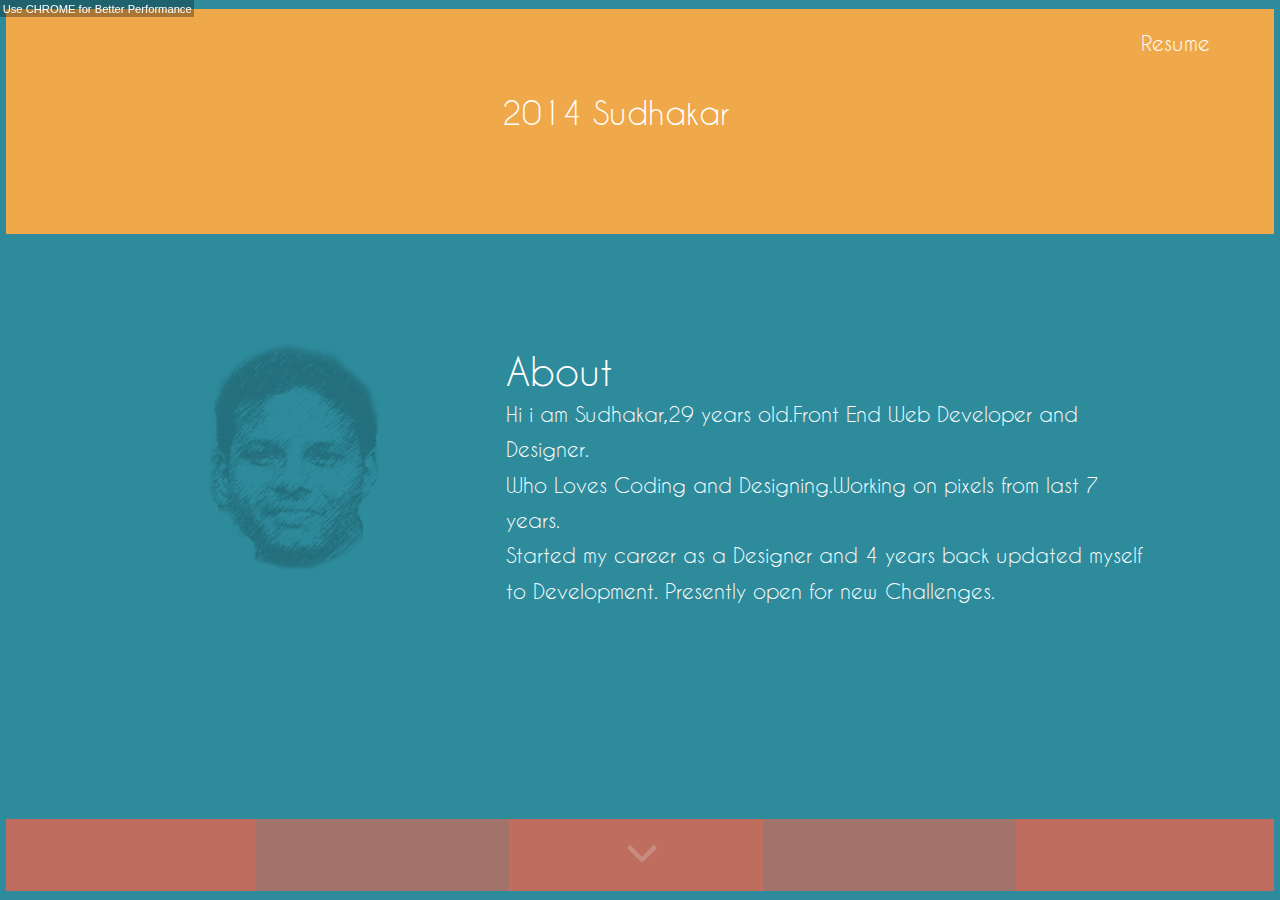
==== commit 4fe5ef66: "Update index.html" ====
--- a/index.html
+++ b/index.html
@@ -1,57 +1,298 @@
-<!DOCTYPE html>
-<html lang="en-us">
-  <head>
-    <meta charset="UTF-8">
-    <title>Narasimhasudhakar.s by narasimhaSudhakar</title>
-    <meta name="viewport" content="width=device-width, initial-scale=1">
-    <link rel="stylesheet" type="text/css" href="stylesheets/normalize.css" media="screen">
-    <link href='https://fonts.googleapis.com/css?family=Open+Sans:400,700' rel='stylesheet' type='text/css'>
-    <link rel="stylesheet" type="text/css" href="stylesheets/stylesheet.css" media="screen">
-    <link rel="stylesheet" type="text/css" href="stylesheets/github-light.css" media="screen">
-  </head>
-  <body>
-    <section class="page-header">
-      <h1 class="project-name">Narasimhasudhakar.s</h1>
-      <h2 class="project-tagline"></h2>
-      <a href="https://github.com/narasimhaSudhakar/narasimhasudhakar.s" class="btn">View on GitHub</a>
-      <a href="https://github.com/narasimhaSudhakar/narasimhasudhakar.s/zipball/master" class="btn">Download .zip</a>
-      <a href="https://github.com/narasimhaSudhakar/narasimhasudhakar.s/tarball/master" class="btn">Download .tar.gz</a>
-    </section>
+<!DOCTYPE HTML>
+<html lang="en-US">
+<head>
+	<meta name="keywords" content="Sudhakar Hyderabad Front End Developer | Designer,Narasimha Sudhakar web developer,UI Designer,design,web, branding, corporate design, print">
+	<meta name="viewport" content="width=device-width, initial-scale=1.0">
+	<title>Sasudhakar | Ux-Ui Designer | Front End Developer</title>
+	<link rel="shortcut icon" href="images/favicon.ico">
+	<link rel="stylesheet" href="css/style.css" />
+<!--[if lt IE 8]><link rel="stylesheet" href="css/ie-8.css" /> <![endif]-->
+<!--[if IE 8]><link rel="stylesheet" href="css/ie-8.css" /> <![endif]-->
 
-    <section class="main-content">
-      <h3>
-<a id="welcome-to-github-pages" class="anchor" href="#welcome-to-github-pages" aria-hidden="true"><span aria-hidden="true" class="octicon octicon-link"></span></a>Welcome to GitHub Pages.</h3>
+	<style type="text/css">
+		
+		
+	</style>
+</head>
+<body>
+	<div class="brw-msg"><p>Use CHROME for Better Performance</p></div>
+	<div class="ie-msg"><p>Please kill ie-8 and less than that...</p></div>
+	<div id="main" class="main">
+		<header class="header" id="header">
+				<div class="center-wrapper">
+					
+					 
+					 <div class="header-main">
+						<h1 class="slide-out"> 2014 Sudhakar 
+							
+						</h1>
+						<h1 class="slide-in">
+						narasimhaSudhakar.s@gmail.com <h1>
+						
+						<h3 class="phone">
+						91+ 7799633265
+					</h3>
+					 </div>	
+					<p><a href="images/sudhakar_resume.pdf" target="_blank">Resume</a></p>
+				</div>
+				<!-- center-wrapper -->
+		</header> 
+		<!--header-->
+		
+		
+		<header class="header-r">
+					<div class="center-wrapper">
+						<h1 class="mail-r">
+							 narasimhaSudhakar.s@gmail.com
+						</h1>
+						<h3 class="phone-r">
+							91+ 7799633265
+						</h3>
+						
+					</div>
+					<p><a href="images/sudhakar_resume.pdf"target="_blank">resume</a></p>
+		</header>
+		<!-- header for responsive -->
+		<div class="home-btn"></div>
+		
+		<section class="about" id="about">
+				<img src="images/photo.png" alt="" class="photo" />
+				<h2>About</h2>
+				<div class="about-details " id="about-details">
+					<p>Hi i am Sudhakar,29 years old.Front End Web Developer and Designer.</p>
+					<p>Who Loves Coding and Designing.Working on pixels from last 7 years.</p>
+					<p>Started my career as a Designer and 4 years back updated myself to Development. Presently open for new Challenges.</p>
+				</div>
+				<!-- about-details -->
+				
+		</section>
+		<!-- about -->
+		
+		<section class="about-r">
+				<img src="images/photo.png" alt="" class="photo-r" />
+				<h2>About</h2>
+				<div class="about-details-r">
+					<p>Hi i am Sudhakar,29 years old.Front End Web Developer and Designer.
+						Who Loves Coding and Designing.Working on pixels from last 7 years.</p>
+					<p>Started my career as a Designer and 4 years back updated myself to Development. Presently open for new Challenges.</p>
+				</div>
+				<!-- about-details for responsive-->
+				
+		</section>
+		<!-- about for responsive-->
+		
+		<section id="works-gallery" class="works-gallery">
+			<div class="arrow" id="arrow">
+				<img src="images/down-arrow.png" alt="" />
+			</div>
+			
+			<nav class="nav" id="nav">
+				<a href="project-1" class="projects" id="project-1">
+					<div class="project-details-1 project-details">
+						<h3 class="project-title">Darsh Entertainment</h3>
+						<h3 class="project-line"></h3>
+						<h3 class="project-year">2010</h3>
+						<div class="project-icon"><img src="images/Darsh_logo.png" alt="" width="120px" height="120px"/></div>
+					</div>
+					
+					<div class="project-content-1 contents">
+						<div class="wrapper">
+							<h2>About</h2>
+							<p>Darsh Entertainment has been in the field of entertainment from the year 2008.Experts in the field of Conference management,
+							Entertainment shows,Corporate Events,Weddings etc.</p>
+							<p>Single page site with parallax and with some colour full graphics and interesting theme. 
+							Entire site was developed according to there requirement.i played a key role  in designing and development of this entire site </p>
+							
+							<div class="img-1"></div>
+							<h2>Technology</h2>
+							<p>We worked with Photoshop,html,css,jquery for this project,and mainly focused on multi-browser compatibility and this site will
+							work good even in ie7.our group worked very closely with the client for the development of this site.
+							</p>
+							
+							<div class="img-2"></div>
+							<h2>Credits</h2>
+							<p>Designed and Developed by the MediaLive Team.</p>
+							<p>One of the early projects of our company.</p>
+							<p>Link : http://hyderabadeventmanagement.com/</p>
+							<div class="img-3"></div>
+							
+							<div class="nav-arrows">
+								<img src="images/icon.png" alt="" class="right" />
+								<img src="images/icon_l.png" alt="" class="left" />
+							</div>
+							<!-- nav-arrows -->
+						</div>
+						<!--  wrapper-->
+					</div>
+					<!--project-content-1  -->
+				</a>
+				
+				<a href="project-2" class="projects" id="project-2">
+					<div class="project-details-2 project-details">
+						<h3 class="project-title">MediaLive Casino</h3>
+						<h3 class="project-line"></h3>
+						<h3 class="project-year">2010</h3>
+						<div class="project-icon"><img src="images/medialive_logo.png" alt="" width="120px" height="120px"/></div>
+					</div>
+					
+					<div class="project-content-2 contents">
+						<div class="wrapper">
+							<h2>About</h2>
+							<p>Medialive is my old company in bangalore which got closed recently.medialive is a online casino gaming company.what ever we 
+							worked is still running nicely in italy.</p>
+							<p>This is Medialive's official website,which is a italy based company.</p>
+							<div class="img-1"></div>
+							
+							<h2>Technology</h2>
+							<p>Here in this project i worked on html,css,jquery and on photoshop too.mainly focused on loading time and browser issues.
+							</p>
+							<div class="img-2"></div>
+							
+							<h2>Credits</h2>
+							<p>Designed and Developed by the MediaLive Team.</p>
+							<p>One of the early projects of our company.</p>
+							<p>Link : http://medialivecasino.com/</p>
+							<div class="img-3"></div>
+							
+							<div class="nav-arrows">
+								<img src="images/icon.png" alt="" class="right" />
+								<img src="images/icon_l.png" alt="" class="left" />
+								
+							</div>
+							<!-- nav-arrows -->
+						</div>
+						<!--  wrapper-->
+					</div>
+					<!--project-content-2  -->
+				</a>
+				
+				<a href="project-3" class="projects" id="project-3">
+					<div class="project-details-3 project-details">
+						<h3 class="project-title">Bestonlinecasinos</h3>
+						<h3 class="project-line"></h3>
+						<h3 class="project-year">2011</h3>
+						<div class="project-icon"><img src="images/casino.png" alt="" width="120px" height="120px"/></div>
+					</div>
+					
+					<div class="project-content-3 contents">
+						<div class="wrapper">
+							<h2>About</h2>
+							<p>Best online casinos is a site for online casino players which was a casino games based site.one of the biggest project for Medialive.
+							This client needs his website to update very frequently.</p>
+							<div class="img-1"></div>
+							
+							<h2>Technology</h2>
+							<p>In this project i worked on html,css,jquery and on photoshop too.mainly focused on loading time, browser issues,and on responsive design too.
+							</p>
+							<div class="img-2"></div>
+							
+							<h2>Credits</h2>
+							<p>Designed and Developed by the Medialive.</p>
+							<p>One of the early projects of Medialive.</p>
+							<p>Link : http://bestonlinecasinos.com/</p>
+							<div class="img-3"></div>
+							<div class="nav-arrows">
+								<img src="images/icon.png" alt="" class="right" />
+								<img src="images/icon_l.png" alt="" class="left" />
+								
+							</div>
+							<!-- nav-arrows -->
+						</div>
+						<!--  wrapper-->
+					</div>
+					<!--project-content-3  -->
+				</a>
+				
+				<a href="project-4" class="projects" id="project-4">
+					<div class="project-details-4 project-details">
+						<h3 class="project-title">3d-Elements</h3>
+						<h3 class="project-line"></h3>
+						<h3 class="project-year">2012</h3>
+						<div class="project-icon"><img src="images/3d-elements_logo.png" alt="" width="120px" height="120px"/></div>
+					</div>
+					
+					<div class="project-content-4 contents">
+						<div class="wrapper">
+							<h2>About</h2>
+							<p>3D-ELEMENTS is my present company which is web-multimedia based company located in Hyderabad and Vijayawada.its a startup company with
+							minimum number of employees.i am one of the senior in the company.company services involved 2d,3d games and audio video editing too.</p>
+							<p>Presently i am working with this company.which provides wide range of web-multimedia solutions includes 2d,3d animations,  
+							game development and audio-video editing too</p>
+							<div class="img-1"></div>
+							
+							<h2>Technology</h2>
+							<p>This project was completely done by me which includes photoshop work too.and its a responsive design.and with some nice logics.
+							technologies used in this project are Photoshop, HTML, CSS, /Javascript, Jquery, Dreamweaver.
+							</p>
+							<div class="img-2"></div>
+							
+							<h2>Credits</h2>
+							<p>Designed and Developed by the 3DELEMENTS.</p>
+							<p>One of the early projects of 3DELEMENTS.</p>
+							<p>Link : http://3d-elements.in/</p>
+							<div class="img-3"></div>
+							
+							<div class="nav-arrows">
+								<img src="images/icon.png" alt="" class="right" />
+								<img src="images/icon_l.png" alt="" class="left" />
+								
+							</div>
+							<!-- nav-arrows -->
+						</div>
+						<!--  wrapper-->
+					</div>
+					<!--project-content-4  -->
+				</a>
+				
+				<a href="project-5" class="projects" id="project-5">
+					<div class="project-details-5 project-details">
+						<h3 class="project-title">Penshell Desgin</h3>
+						<h3 class="project-line"></h3>
+						<h3 class="project-year">2013</h3>
+						<div class="project-icon"><img src="images/penshell-design_logo.png" alt="" width="120px" height="120px"/></div>
+					</div>
+					
+					<div class="project-content-5 contents">
+						<div class="wrapper">
+								<h2>About</h2>
+							
+							<p>Penshell Design is a Architecture company which is located in Hyderabad.there services includes interior designing,architecture designing etc.</p>
+							<div class="img-1"></div>
+							
+							<h2>Technology</h2>
+							<p>We worked with Photoshop,HTML,CSS,Javascript,jquery for this project,and mainly focused on multi-browser compatibility and this site will
+							work good even in ie7.our group worked very closely with the client at the development of this site.
+							</p>
+							<div class="img-2"></div>
+							
+							<h2>Credits</h2>
+							<p>Designed and Developed by the 3DELEMENTS Team.</p>
+							<p>One of the early projects of our company.</p>
+							<p>Link : http://penshelldesign.com/</p>
+							<div class="img-3"></div>
+							
+							<div class="nav-arrows">
+								<img src="images/icon.png" alt="" class="right" />
+								<img src="images/icon_l.png" alt="" class="left" />
+							</div>
+							<!-- nav-arrows -->
+						</div>
+						<!--  wrapper-->
+					</div>
+					<!--project-content-5  -->
+				</a>
+			</nav>
+			
+		</section>
+		<!-- section -->
+		
+		<div class="mobile-menu" /><!-- main -->
+	
+	
+</body>
 
-<p>This automatic page generator is the easiest way to create beautiful pages for all of your projects. Author your page content here <a href="https://guides.github.com/features/mastering-markdown/">using GitHub Flavored Markdown</a>, select a template crafted by a designer, and publish. After your page is generated, you can check out the new <code>gh-pages</code> branch locally. If you’re using GitHub Desktop, simply sync your repository and you’ll see the new branch.</p>
 
-<h3>
-<a id="designer-templates" class="anchor" href="#designer-templates" aria-hidden="true"><span aria-hidden="true" class="octicon octicon-link"></span></a>Designer Templates</h3>
-
-<p>We’ve crafted some handsome templates for you to use. Go ahead and click 'Continue to layouts' to browse through them. You can easily go back to edit your page before publishing. After publishing your page, you can revisit the page generator and switch to another theme. Your Page content will be preserved.</p>
-
-<h3>
-<a id="creating-pages-manually" class="anchor" href="#creating-pages-manually" aria-hidden="true"><span aria-hidden="true" class="octicon octicon-link"></span></a>Creating pages manually</h3>
-
-<p>If you prefer to not use the automatic generator, push a branch named <code>gh-pages</code> to your repository to create a page manually. In addition to supporting regular HTML content, GitHub Pages support Jekyll, a simple, blog aware static site generator. Jekyll makes it easy to create site-wide headers and footers without having to copy them across every page. It also offers intelligent blog support and other advanced templating features.</p>
-
-<h3>
-<a id="authors-and-contributors" class="anchor" href="#authors-and-contributors" aria-hidden="true"><span aria-hidden="true" class="octicon octicon-link"></span></a>Authors and Contributors</h3>
-
-<p>You can <a href="https://help.github.com/articles/basic-writing-and-formatting-syntax/#mentioning-users-and-teams" class="user-mention">@mention</a> a GitHub username to generate a link to their profile. The resulting <code>&lt;a&gt;</code> element will link to the contributor’s GitHub Profile. For example: In 2007, Chris Wanstrath (<a href="https://github.com/defunkt" class="user-mention">@defunkt</a>), PJ Hyett (<a href="https://github.com/pjhyett" class="user-mention">@pjhyett</a>), and Tom Preston-Werner (<a href="https://github.com/mojombo" class="user-mention">@mojombo</a>) founded GitHub.</p>
-
-<h3>
-<a id="support-or-contact" class="anchor" href="#support-or-contact" aria-hidden="true"><span aria-hidden="true" class="octicon octicon-link"></span></a>Support or Contact</h3>
-
-<p>Having trouble with Pages? Check out our <a href="https://help.github.com/pages">documentation</a> or <a href="https://github.com/contact">contact support</a> and we’ll help you sort it out.</p>
-
-      <footer class="site-footer">
-        <span class="site-footer-owner"><a href="https://github.com/narasimhaSudhakar/narasimhasudhakar.s">Narasimhasudhakar.s</a> is maintained by <a href="https://github.com/narasimhaSudhakar">narasimhaSudhakar</a>.</span>
-
-        <span class="site-footer-credits">This page was generated by <a href="https://pages.github.com">GitHub Pages</a> using the <a href="https://github.com/jasonlong/cayman-theme">Cayman theme</a> by <a href="https://twitter.com/jasonlong">Jason Long</a>.</span>
-      </footer>
-
-    </section>
-
-  
-  </body>
+<script type="text/javascript" src= "js/jquery.js"></script>
+<script type="text/javascript" src="js/easing.js"></script>
+<script type="text/javascript" src="js/script.js"></script>	
 </html>
--- a/css/style.css
+++ b/css/style.css
@@ -0,0 +1,219 @@
+		@font-face{font-family:sudhakar;src: url(../fonts/Caviar-Dreams/CaviarDreams.ttf);}
+		body{background:#2d8b9c;color:#fff;overflow:scroll}
+		*,body{margin:0px;padding:0px;font-family:sudhakar;font-weight:400}
+		.ie-msg{display:none}
+		.brw-msg{background:rgba(0,0,0,.3);position:fixed;top:0%;left:0%;z-index:300;padding:.21%}
+		.brw-msg p{color:#fff;font-size:.7em;font-family:arial}
+		.header-r,.about-r{display:none}
+		#main{margin:.7% auto;width:99%;}
+		#header{background:#efa94b;color:#fff;position:absolute;width:99%}
+		.clearfix{clear:both;display: block;}
+		#contact{display:inline-block;position:absolute;width:99%;background:#90C5BB;z-index:-2;height:40px;padding:30px 0px;text-align:center}
+		#contact p{font-size:20px}
+		#about{margin-top:2%;position:absolute;top:32%;left:39.5%;z-index:0;width:50%}
+		#about h2{display:inline;font-size:2.4em;position:relative;top:.9em}
+		#about p{font-size:1.3em;line-height:1.7em}
+		#about .about-details{margin-top:6%}
+		.photo{left:-47%;position:absolute;top:10%;}
+		#works-gallery {position: absolute;top: 0px;width:99%;margin:0 auto;z-index:1;height:8%;display:inline-block;cursor:pointer;background:#B9D2CF}
+		.works-gallery nav a {display:block;height:100%;overflow:hidden;position:absolute;width:20.5%;z-index:4;}nav{text-align:center;width:100%}
+		nav a.projects{display: inline-block;margin-left: -4px;width: 20.50%;color:#f3f3f3;text-decoration:none}
+		nav a#project-1{background:#be6d5f;left:0%}
+		nav a#project-2{background:#a1736b;left:20%}
+		nav a#project-3{background:#be6d5f;left:40%}
+		nav a#project-4{background:#a1736b;left:60%}
+		nav a#project-5{background:#be6d5f;;left:80%}
+		.arrow{display:inline-block;position:absolute;top:23%;z-index:100;left:49%;opacity:.2}
+		.project-title{font-size:24px;margin:130px 0 10px}
+		.project-line {background: none repeat scroll 0 0 #FFFFFF;height:1px;margin-left:14%;width:70%;}
+		.project-year{margin:10px 0}
+		#header{height:25%}
+		#header h1{position:absolute;text-align:center;left:39.1%;top:38%}
+		#header .slide-in {left: 35%;display:none}
+		#header h2{display:none}
+		#header .mail{left:33.1%}
+		#header p{position:absolute;top:10%;right:5%}
+		#header p a{color:#fff;text-decoration:none;font-size:1.3em}
+		.year{position:absolute;left:-60%}
+		.mail{display:none}
+		.phone{display:none;position:absolute;top:65%;left:43.5%;font-size:1.4em}
+		.home-btn{display:none;cursor:pointer;width:25px;height:25px;background:url(../images/home.png)no-repeat;position:fixed;top:2%;right:5.5%;z-index:200}
+		.contents{display:inline-block;width:70%;margin:2.2em auto}
+		.contents .wrapper .img-1,.contents .wrapper .img-2,.contents .wrapper .img-3{width:100%;background-attachment:fixed;background-repeat:no-repeat;
+							background-position:49.2%;display:inline-block;margin:30px 0;}
+		.contents .wrapper .img-1{background-position:49.3% 0%}
+		.contents .wrapper .img-2{background-position:49.3% 50%}			
+		.contents .wrapper .img-3{background-position:49.3% 100%}		
+		.contents .wrapper h2{font-size:2.4em;margin:.2 0px}
+		.contents .wrapper p{font-size:1.2em;margin:1em 10px;text-align:left}
+		.contents .wrapper .nav-arrows{display:none}
+		.contents .wrapper .right{position:fixed;left:95%;top:52%;z-index:100;opacity:.2}
+		.contents .wrapper .left{position:fixed;left:3%;top:52%;z-index:100;opacity:.2}
+		.contents h2{margin-left:1em}
+		.mobile-menu{display:none}
+		
+		/*mobile styles*/
+		@media only screen and (max-width:1024px){
+			body{width:100%;margin:0 auto;text-align:center}
+			.brw-msg {display:none}
+			#works-gallery,.year,.name,.mail,.phone,.header,.about{display:none !important}
+			{display:none}
+			a{text-decoration:none;color:#fff;}
+			
+			.header-r{display:block;background:#EFA94B;width:100%;padding:1em 0 0;}
+			.header-r .mail-r{font-size:1.1em}
+			.header-r .phone-r{font-size:.8em;margin:.1em 0 0;}
+			.header-r p{font-size:.8em;text-align:right;padding-bottom:2px;margin-right:.5em;letter-spacing:.1em;text-transform:capitalize}
+			
+			.about-r{display:block;padding:1em}
+			.about-r .photo-r{width:30%;margin:1em 0 -1em;}
+			.about-r h2{margin:1em 0 0.2em;font-size:2em}
+			.about-details-r > p {font-size: 1.1em;margin: 0.2em;text-align: left;line-height:1.4em}
+			
+			.mobile-menu {display:block;width:100%;margin:.5em 0 0;}
+			.mobile-menu > h2{margin:2em 0 0;cursor:pointer;padding:.5em 0;background:#333;border-radius:11em 11em 0 0}
+			.mobile-menu ul li{;border-bottom:1px solid #333;list-style:none;background:#BE6D5F;padding:.8em;cursor:pointer}
+			
+			
+			div.projects-r{background:#0b404a;line-height:1.3em}
+			.projects-r h2{font-size:1em;background:#00ABCE;padding:.2em;margin:.3em 0 }
+			.projects-r h2:first-child{margin-top:0}
+			.projects-r p{margin:.5em 0 0;font-size:0.9em;padding-bottom:.3em}
+			.projects-r p:last-child{padding-bottom:.1em}
+			.projects-r .img-1{background:url(../images/Darsh-page-1_m.png) no-repeat ;width:90%;height:200px;display:block;margin:1em auto}
+			.projects-r .img-2{background:url(../images/Darsh-page-1_m.png) no-repeat 0 -210px;width:90%;height:200px;display:block;margin:1em auto}
+			.projects-r .img-3{background:url(../images/Darsh-page-1_m.png) no-repeat 0 -410px;width:90%;height:200px;display:block;margin:1em auto 0;padding-bottom:1em}
+			
+			.project-2-r .img-1{background:url(../images/media-page-1_m.png) no-repeat ;width:90%;height:200px;display:block;margin:1em auto}
+			.project-2-r .img-2{background:url(../images/media-page-1_m.png) no-repeat 0 -210px;width:90%;height:200px;display:block;margin:1em auto}
+			.project-2-r .img-3{background:url(../images/media-page-1_m.png) no-repeat 0 -310px;width:90%;height:200px;display:block;margin:1em auto 0;}
+			
+			.project-3-r .img-1{background:url(../images/best-page-1_m.png) no-repeat ;width:90%;height:200px;display:block;margin:1em auto}
+			.project-3-r .img-2{background:url(../images/best-page-1_m.png) no-repeat 0 -210px;width:90%;height:200px;display:block;margin:1em auto}
+			.project-3-r .img-3{background:url(../images/best-page-1_m.png) no-repeat 0 -410px;width:90%;height:200px;display:block;margin:1em auto 0;padding-bottom:1em}
+			
+			.project-4-r .img-1{background:url(../images/3d-page-1_m.png) no-repeat ;width:90%;height:200px;display:block;margin:1em auto}
+			.project-4-r .img-2{background:url(../images/3d-page-1_m.png) no-repeat 0 -210px;width:90%;height:200px;display:block;margin:1em auto}
+			.project-4-r .img-3{background:url(../images/3d-page-1_m.png) no-repeat 0 -350px;width:90%;height:200px;display:block;margin:1em auto 0;padding-bottom:2em}
+			
+			.project-5-r .img-1{background:url(../images/pen-page-1_m.png) no-repeat ;width:90%;height:200px;display:block;margin:1em auto}
+			.project-5-r .img-2{background:url(../images/pen-page-1_m.png) no-repeat 0 -210px;width:90%;height:200px;display:block;margin:1em auto}
+			.project-5-r .img-3{background:url(../images/pen-page-1_m.png) no-repeat 0 -410px;width:90%;height:200px;display:block;margin:1em auto 0;padding-bottom:3em}
+			
+			
+		}
+		/*mobile portrait*/
+		@media only screen and (min-width:320px) and (max-width:400px){
+			.projects-r .img-1{background-position:-90px 0px;width:100%}
+			.projects-r .img-2{background-position:-90px -210px;width:100%}
+			.projects-r .img-3{background-position:-90px -410px;width:100%}
+		}		
+		/*tablet styles*/
+		@media only screen and (min-width:768px) and (max-width:1024px){
+			.header-r{padding:2em 0 .51em;}
+			.header-r .mail-r{margin-bottom:.2em;font-size:1.6em}
+			.header-r .phone-r{font-size:1.2em;}
+			.header-r p{font-size:1em;margin-right:1.5em}
+			
+			.about-r .photo-r{width:20%}
+			.about-r .about-details-r{margin-left:10%;}
+			.about-r h2{margin:1em 0 0.8em}
+			
+			.mobile-menu{margin-top:5em}
+			
+			.projects-r .img-1{background:url("../images/Darsh-page-1.png") no-repeat scroll 0 0 rgba(0, 0, 0, 0);height:400px;width:94%}
+			.projects-r .img-2{background:url("../images/Darsh-page-1.png") no-repeat scroll 0 -400px rgba(0, 0, 0, 0);height:400px;width:94%}
+			.projects-r .img-3{background:url("../images/Darsh-page-1.png") no-repeat scroll 0 -850px rgba(0, 0, 0, 0);height:400px;width:94%;padding-bottom:8em}
+			
+			.project-2-r .img-1{background:url("../images/media-page-1.png") no-repeat scroll 0 0 rgba(0, 0, 0, 0);height:400px;width:94%}
+			.project-2-r .img-2{background:url("../images/media-page-1.png") no-repeat scroll 0 -400px rgba(0, 0, 0, 0);height:400px;width:94%}
+			.project-2-r .img-3{background:url("../images/media-page-1.png") no-repeat scroll 0 -850px rgba(0, 0, 0, 0);height:400px;width:94%;}
+			
+			.project-3-r .img-1{background:url("../images/best-page-1.png") no-repeat scroll 0 0 rgba(0, 0, 0, 0);height:400px;width:94%}
+			.project-3-r .img-2{background:url("../images/best-page-1.png") no-repeat scroll 0 -400px rgba(0, 0, 0, 0);height:400px;width:94%}
+			.project-3-r .img-3{background:url("../images/best-page-1.png") no-repeat scroll 0 -850px rgba(0, 0, 0, 0);height:400px;width:94%;padding-bottom:8em}
+			
+			.project-4-r .img-1{background:url("../images/3d-page-1.png") no-repeat scroll 0 0 rgba(0, 0, 0, 0);height:400px;width:94%}
+			.project-4-r .img-2{background:url("../images/3d-page-1.png") no-repeat scroll 0 -400px rgba(0, 0, 0, 0);height:400px;width:94%}
+			.project-4-r .img-3{background:url("../images/3d-page-1.png") no-repeat scroll 0 -850px rgba(0, 0, 0, 0);height:400px;width:94%;padding-bottom:8em}
+			
+			.project-5-r .img-1{background:url("../images/pen-page-1.png") no-repeat scroll 0 0 rgba(0, 0, 0, 0);height:400px;width:94%}
+			.project-5-r .img-2{background:url("../images/pen-page-1.png") no-repeat scroll 0 -400px rgba(0, 0, 0, 0);height:400px;width:94%}
+			.project-5-r .img-3{background:url("../images/pen-page-1.png") no-repeat scroll 0 -850px rgba(0, 0, 0, 0);height:400px;width:94%;padding-bottom:8em}
+		}
+		
+		
+		/*mobile styles*/
+	/* 	@media screen and (min-width: 0px) and (max-width: 480px) { 
+				#main{width:80%;margin:0 auto;display:inline-block} 
+				#header{height:15%;}
+				#header h1{display:none}
+				#header  .mail{left:17% !important;display:block !important;top:45% !important;font-size:1.3em}
+				#header  .phone{font-size:.9em;left:35%;display:block !important;top:25%}
+				#header p{font-size:.8em}
+				#about{top:8.5%;left:0%;margin-top:11em;padding:10px 20px;width:90%;font-size:100%}
+				#about .photo{width:5em;height:7em;left:36%;top:-6.5em}
+				#about h2{display:none}	
+				#about p{font-size:1.3em;line-height:1.5em;text-align:center}	
+				
+				#works-gallery{height:auto !important;left:auto;top:540px !important;width:100%} 
+				.projects{left:0 !important;display:block;width:100% !important ;position:relative !important;padding:1em 0;top:0 !important;
+								margin:-3px !important;border:1px solid #000 !important}	
+				.project-details h3{display:block;margin:0;font-size:1.4em}
+				.arrow,h3.project-line,.project-icon,.nav-arrows{display:none;}		
+				.project-details{margin-top:1em}	
+				
+				.contents .wrapper h2{font-size:1.5em;margin-left:0}
+				.contents {width:90%;margin:1.2em auto}
+								
+				.project-content-1 .img-1,.project-content-1 .img-2,.project-content-1 .img-3{
+				background:url("../images/darsh-page-1_m.png") !important;height:10em !important;}
+				.project-content-1 .img-2{background-position:0 50% !important}
+				.project-content-1 .img-3{background-position:0 100% !important}
+				
+				.project-content-2 .img-1,.project-content-2 .img-2,.project-content-2 .img-3{
+				background:url("../images/media-page-1_m.png") !important;height:10em !important;}
+				.project-content-2 .img-2{background-position:0 50% !important}
+				.project-content-2 .img-3{background-position:0 100% !important}
+				
+				.project-content-3 .img-1,.project-content-3 .img-2,.project-content-3 .img-3{
+				background:url("../images/best-page-1_m.png") !important;height:10em !important;}
+				.project-content-3 .img-2{background-position:0 50% !important}
+				.project-content-3 .img-3{background-position:0 100% !important}
+				
+				.project-content-4 .img-1,.project-content-4 .img-2,.project-content-4 .img-3{
+				background:url("../images/3d-page-1_m.png") !important;height:10em !important;}
+				.project-content-4 .img-2{background-position:0 50% !important}
+				.project-content-4 .img-3{background-position:0 100% !important}
+				
+				.project-content-5 .img-1,.project-content-5 .img-2,.project-content-5 .img-3{
+				background:url("../images/pen-page-1_m.png") !important;height:10em !important;}
+				.project-content-5 .img-2{background-position:0 50% !important}
+				.project-content-5 .img-3{background-position:0 100% !important}
+		}
+		 */
+		/*tablet styles*/
+		/* @media screen and (min-width:481px) and (max-width:768px) { 
+		 #main{width:80%}
+		#header{height:20%}
+		#header h1{top:1.1em;}
+		#header .mail{left:27.3% !important}
+		#header .phone{top:3em}
+		
+		#about{padding:0;margin:0;left:33%;text-align:center;width:65%;}
+		#about h2{top:0em}
+		#about img{left:-13.4em}
+		
+		}
+		
+		@media screen and (min-width:768px)`and (max-wdith:1024px){
+			#header .mail{left:31% !important}
+		} */
+		
+		
+		
+		
+		
+		
+		
+		--- a/css/ie-8.css
+++ b/css/ie-8.css
@@ -0,0 +1,4 @@
+body{background:brown;font-size:10px}
+p{font-size:60px}
+#main{display:none}
+.ie-msg{display:block}--- a/css/ie-8.css
+++ b/css/ie-8.css
@@ -0,0 +1,4 @@
+body{background:brown;font-size:10px}
+p{font-size:60px}
+#main{display:none}
+.ie-msg{display:block}